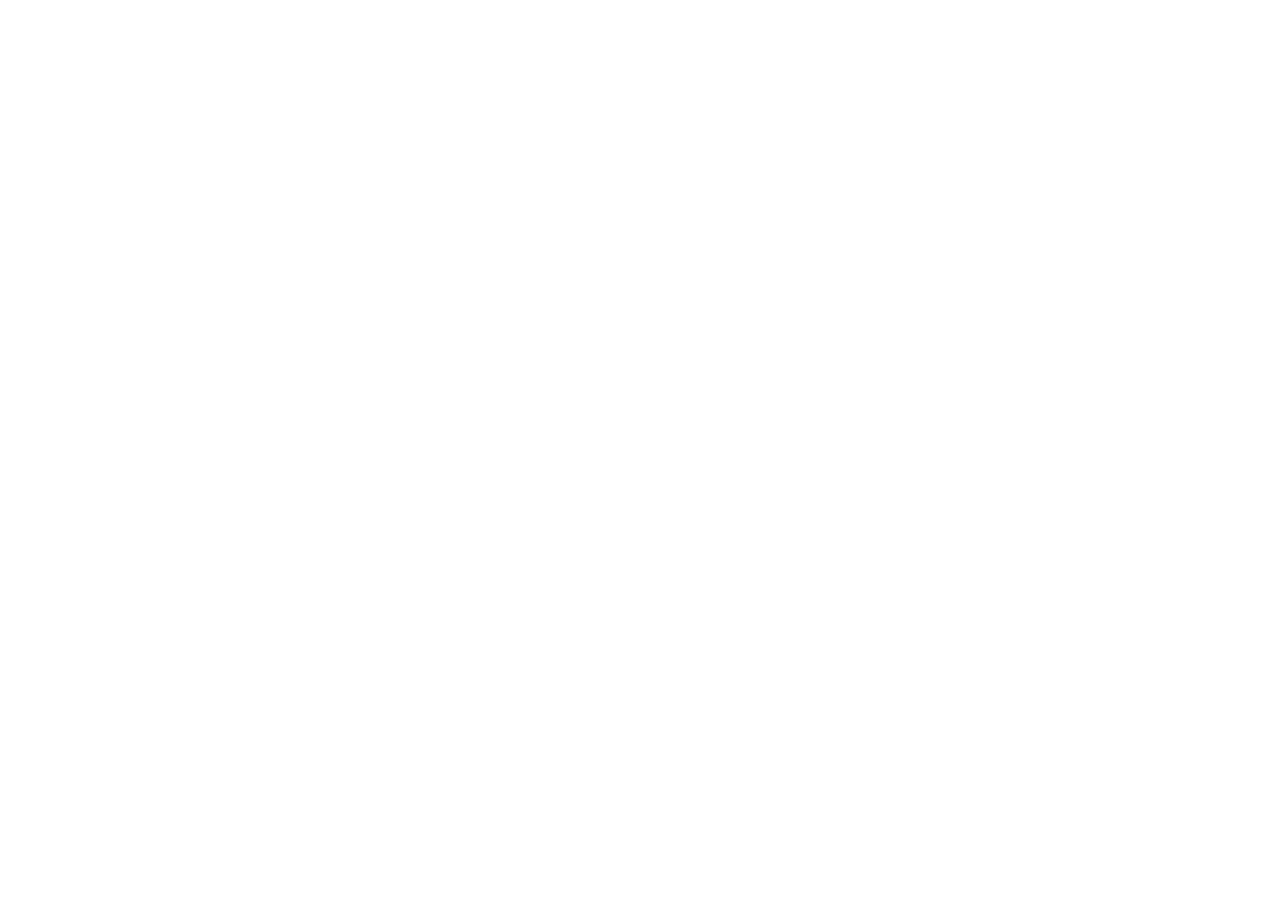
==== index.html @ 6bf8e76a "Iniciando proyecto" ====
<!DOCTYPE html>
<html lang="en">
<head>
    <meta charset="UTF-8">
    <meta name="viewport" content="width=device-width, initial-scale=1.0">
    <meta http-equiv="X-UA-Compatible" content="ie=edge">
    <title>Document</title>
    <!--Import Google Icon Font-->
    <link href="https://fonts.googleapis.com/icon?family=Material+Icons" rel="stylesheet">
    <!-- Compiled and minified CSS -->
    <link rel="stylesheet" href="https://cdnjs.cloudflare.com/ajax/libs/materialize/1.0.0/css/materialize.min.css">
    <link rel="stylesheet" href="./css/style.css">
</head>
<body>
    <header class="container">
        

    </header>
    <main>

    </main>
    <footer>

    </footer>
    <!-- Compiled and minified JavaScript -->
    <script src="https://cdnjs.cloudflare.com/ajax/libs/materialize/1.0.0/js/materialize.min.js"></script>
</body>
</html>
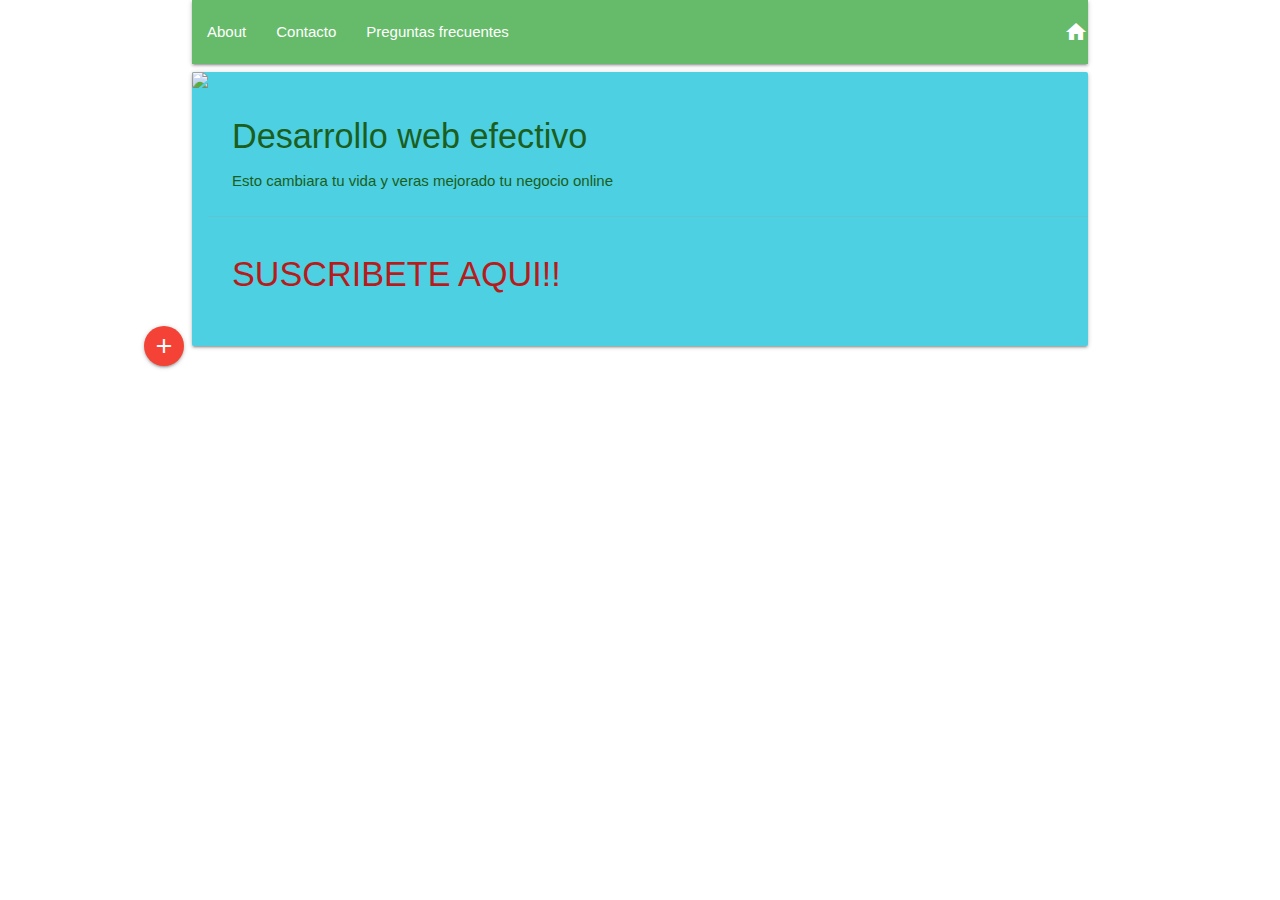
==== commit 0af8a2e1: "agregando barra de navegacion" ====
--- a/index.html
+++ b/index.html
@@ -13,8 +13,38 @@
 </head>
 <body>
     <header class="container">
-        
-
+        <nav>
+            <div class="nav-wrapper green lighten-1">
+              <a href="./index.html" class="right">
+                <i class="material-icons" id="home">home</i>
+              </a>
+              <ul id="nav-mobile" class="left hide-on-med-and-down">
+                <li><a href="#">About</a></li>
+                <li><a href="./contact.html">Contacto</a></li>
+                <li><a href="./question.html">Preguntas frecuentes</a></li>
+              </ul>
+            </div>
+        </nav>
+        <div class="card horizontal cyan lighten-2">
+            <div class="card-image">
+                <img src="./images/hero.jpg">
+                <a class="btn-floating halfway-fab waves-effect waves-light red">
+                    <i class="material-icons">add</i>
+                </a>
+            </div>
+            <div class="card-stacked">
+                <div class="card-content green-text text-darken-4">
+                    <h4>Desarrollo web efectivo</h4>
+                    <p class="valign-wrapper">Esto cambiara tu vida y veras mejorado tu negocio online</p>
+                </div>
+                    <div class="card-action">
+                        <a href="#" class="red-text text-darken-4">
+                            <h4>Suscribete aqui!!</h4>
+                        </a>
+                    </div>
+                </div>
+            </div>
+        </div>
     </header>
     <main>
 
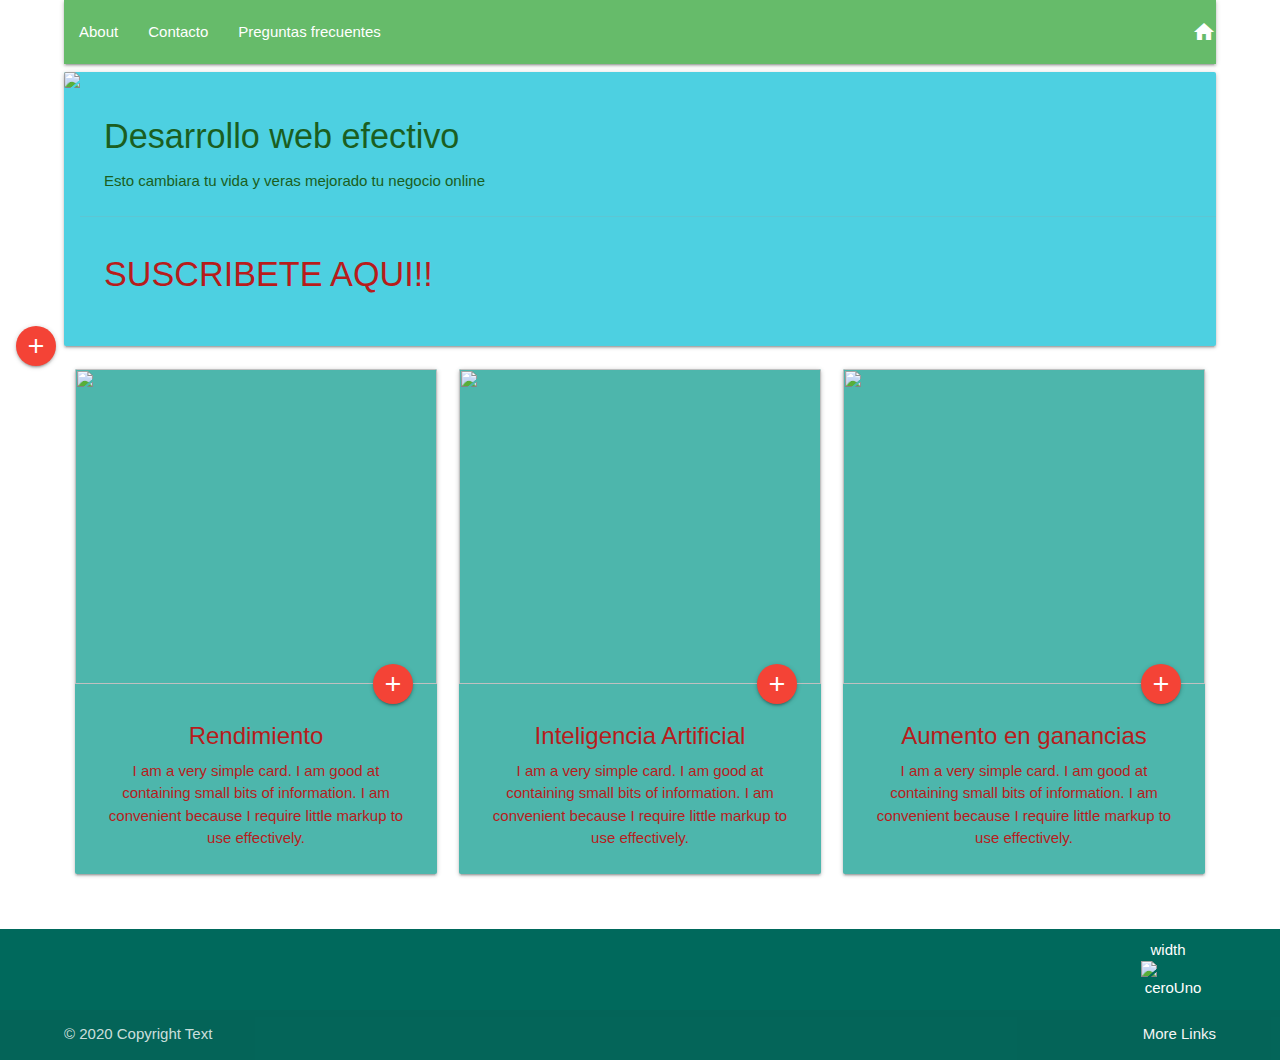
==== commit 0e72a3cd: "agregando footer y caracteristicas" ====
--- a/index.html
+++ b/index.html
@@ -46,12 +46,88 @@
             </div>
         </div>
     </header>
-    <main>
+    <main class="container">
+        <div class="row center-align">
+            <div class="col s12">
 
+            </div>
+            <div class="col s12">
+                <div class="row red-text text-darken-4">
+                    <div class="col s4">
+                        <div class="card center-align teal lighten-2">
+                            <div class="card-image">
+                              <img src="./images/efficiency.png" style="height: 35vh;">
+                              <a class="btn-floating halfway-fab waves-effect waves-light red"><i class="material-icons">add</i></a>
+                            </div>
+                            <div class="card-content">
+                                <h6 class="card-title">Rendimiento</h6>
+                                <p>I am a very simple card. I am good at containing small bits of information. I am convenient because I require little markup to use effectively.</p>
+                            </div>
+                        </div>
+                    </div>
+                    <div class="col s4">
+                        <div class="card center-align teal lighten-2">
+                            <div class="card-image ">
+                              <img src="images/artificial.png" style="height: 35vh;">
+                              <a class="btn-floating halfway-fab waves-effect waves-light red"><i class="material-icons">add</i></a>
+                            </div>
+                            <div class="card-content">
+                                <h6 class="card-title">Inteligencia Artificial</h6>
+                                <p>I am a very simple card. I am good at containing small bits of information. I am convenient because I require little markup to use effectively.</p>
+                            </div>
+                        </div>
+                    </div>
+                    <div class="col s4">
+                        <div class="card  center-align teal lighten-2">
+                            <div class="card-image">
+                              <img src="images/economico.png" style="height: 35vh;">
+                              <a class="btn-floating halfway-fab waves-effect waves-light red"><i class="material-icons">add</i></a>
+                            </div>
+                            <div class="card-content">
+                                <h6 class="card-title">Aumento en ganancias</h6>
+                                <p>I am a very simple card. I am good at containing small bits of information. I am convenient because I require little markup to use effectively.</p>
+                            </div>
+                        </div>
+                    </div>
+                </div>
+            </div>
+        </div>
     </main>
-    <footer>
-
-    </footer>
+    <footer class="page-footer teal darken-3" id="footer">
+        <div class="container">
+            <div class="row" id="footer-row">
+                <div class="col s1 m1 l1 xl1">
+                    <a href="https://www.facebook.com/angel.santillanbrambila" target="_blank">
+                        <img src="./images/facebook.svg" class="img-footer" alt="">
+                    </a>
+                </div>
+                <div class="col s1 m1 l1 xl1">
+                    <a href="https://twitter.com/angelsadefe18" target="_blank">
+                        <img src="./images/twitter.svg" class="img-footer" alt="">
+                    </a>
+                </div>
+                <div class="col s1 m1 l1 xl1">
+                    <a href="https://www.instagram.com/angelsantillanbrambila/?hl=es-la" target="_blank">
+                        <img src="./images/instagram.svg" class="img-footer" alt="">
+                    </a>
+                </div>
+                <div class="col s8 m8 l8 xl8">
+                    <a href="https://github.com/satoshi9394" target="_blank">
+                        <img src="./images/github.svg" class="img-footer" alt="">
+                    </a>
+                </div>
+                <div class="col s1 m1 l1 xl1">
+                    <p class="center-align" id="footer-title">width</p>
+                    <img src="./images/ceroUno.png" class="center-align img-footer" id="cerouno" alt="ceroUno">
+                </div>
+            </div>
+        </div>
+        <div class="footer-copyright">
+            <div class="container">
+            © 2020 Copyright Text
+            <a class="grey-text text-lighten-4 right" href="#!">More Links</a>
+            </div>
+          </div>
     <!-- Compiled and minified JavaScript -->
     <script src="https://cdnjs.cloudflare.com/ajax/libs/materialize/1.0.0/js/materialize.min.js"></script>
 </body>
--- a/css/style.css
+++ b/css/style.css
@@ -0,0 +1,21 @@
+
+.container{
+    width: 90vw;
+}
+
+.img-footer{
+    height: 60px;
+    padding-left: 10px;
+}
+
+#footer-title{
+    margin: 0;
+}
+
+#footer{
+    padding-top: 10px;
+}
+
+#footer-row{
+    margin-bottom: 10px;
+}
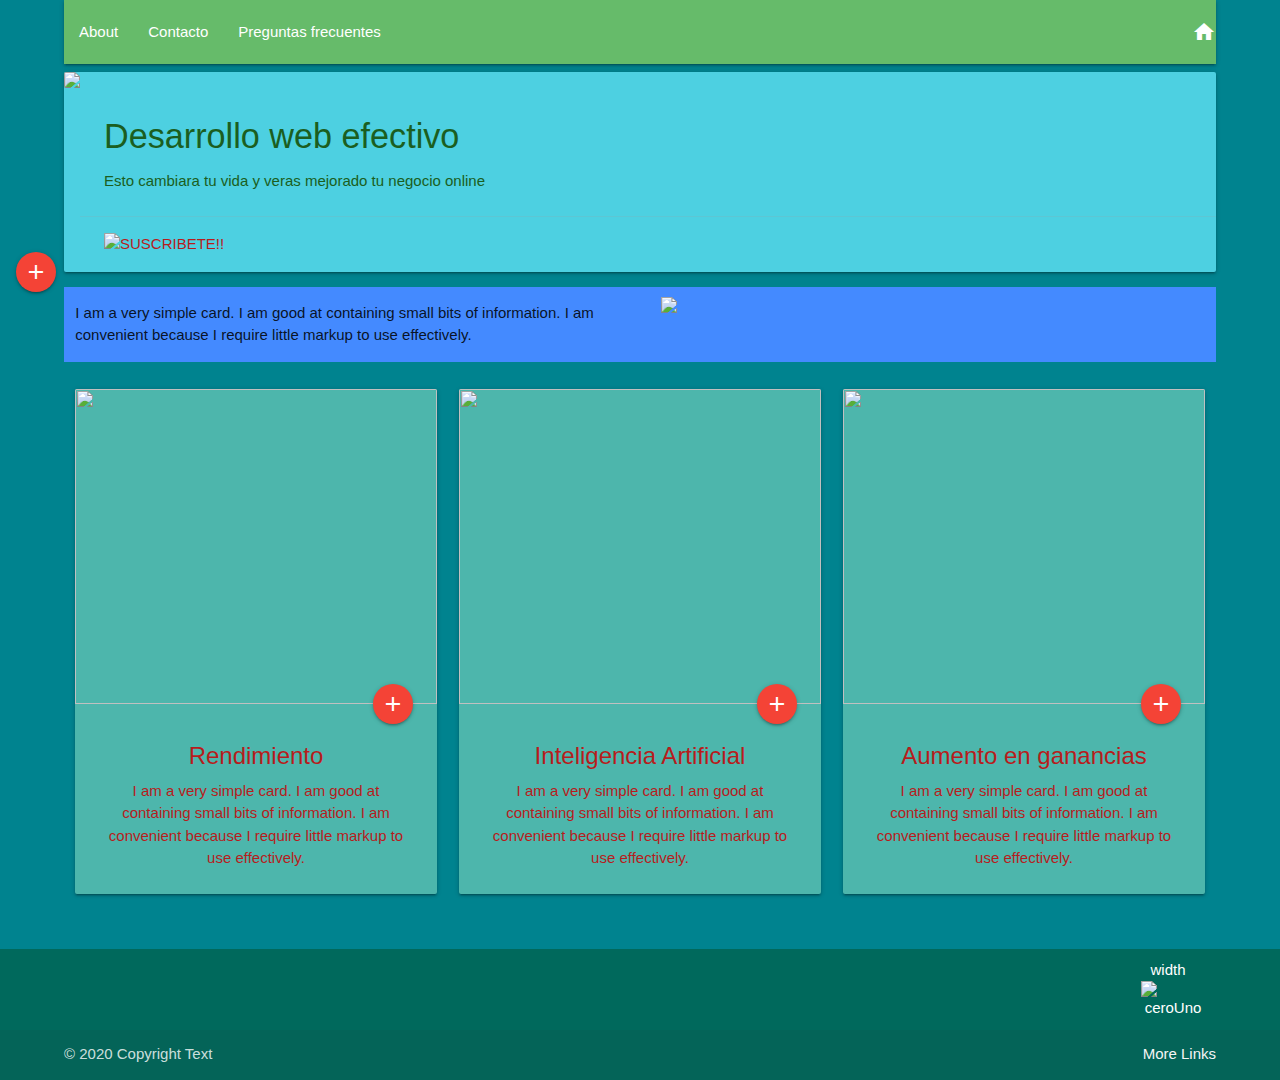
==== commit ad99c904: "agregando preliminares caracteristicas body" ====
--- a/index.html
+++ b/index.html
@@ -39,7 +39,7 @@
                 </div>
                     <div class="card-action">
                         <a href="#" class="red-text text-darken-4">
-                            <h4>Suscribete aqui!!</h4>
+                            <img src="./images/suscribete.png" style="height: 12vh; width: 30vw;" alt="suscribete!!">
                         </a>
                     </div>
                 </div>
@@ -47,9 +47,21 @@
         </div>
     </header>
     <main class="container">
-        <div class="row center-align">
+        <div class="row">
             <div class="col s12">
-
+                <div class="row blue accent-2">
+                    <div class="col s6">
+                        <div class="card-content">
+                            <p>I am a very simple card. I am good at containing small bits of information.
+                            I am convenient because I require little markup to use effectively.</p>
+                        </div>
+                    </div>
+                    <div class="col s6">
+                        <div class="card-image">
+                            <img src="./images/soluciones.jpg" style="width: 40vw; margin: 10px 10px;">
+                        </div>
+                    </div>
+                </div>
             </div>
             <div class="col s12">
                 <div class="row red-text text-darken-4">
--- a/css/style.css
+++ b/css/style.css
@@ -1,3 +1,16 @@
+:root
+{
+    --verde-fuerte: rgb(43, 187, 84);
+    --celeste:      #1620A6;
+    --cyan-angel:         #00838F;
+    --cyan-dark:    #006972;
+
+}
+
+body
+{
+    background-color: var(--cyan-angel);
+}
 
 .container{
     width: 90vw;
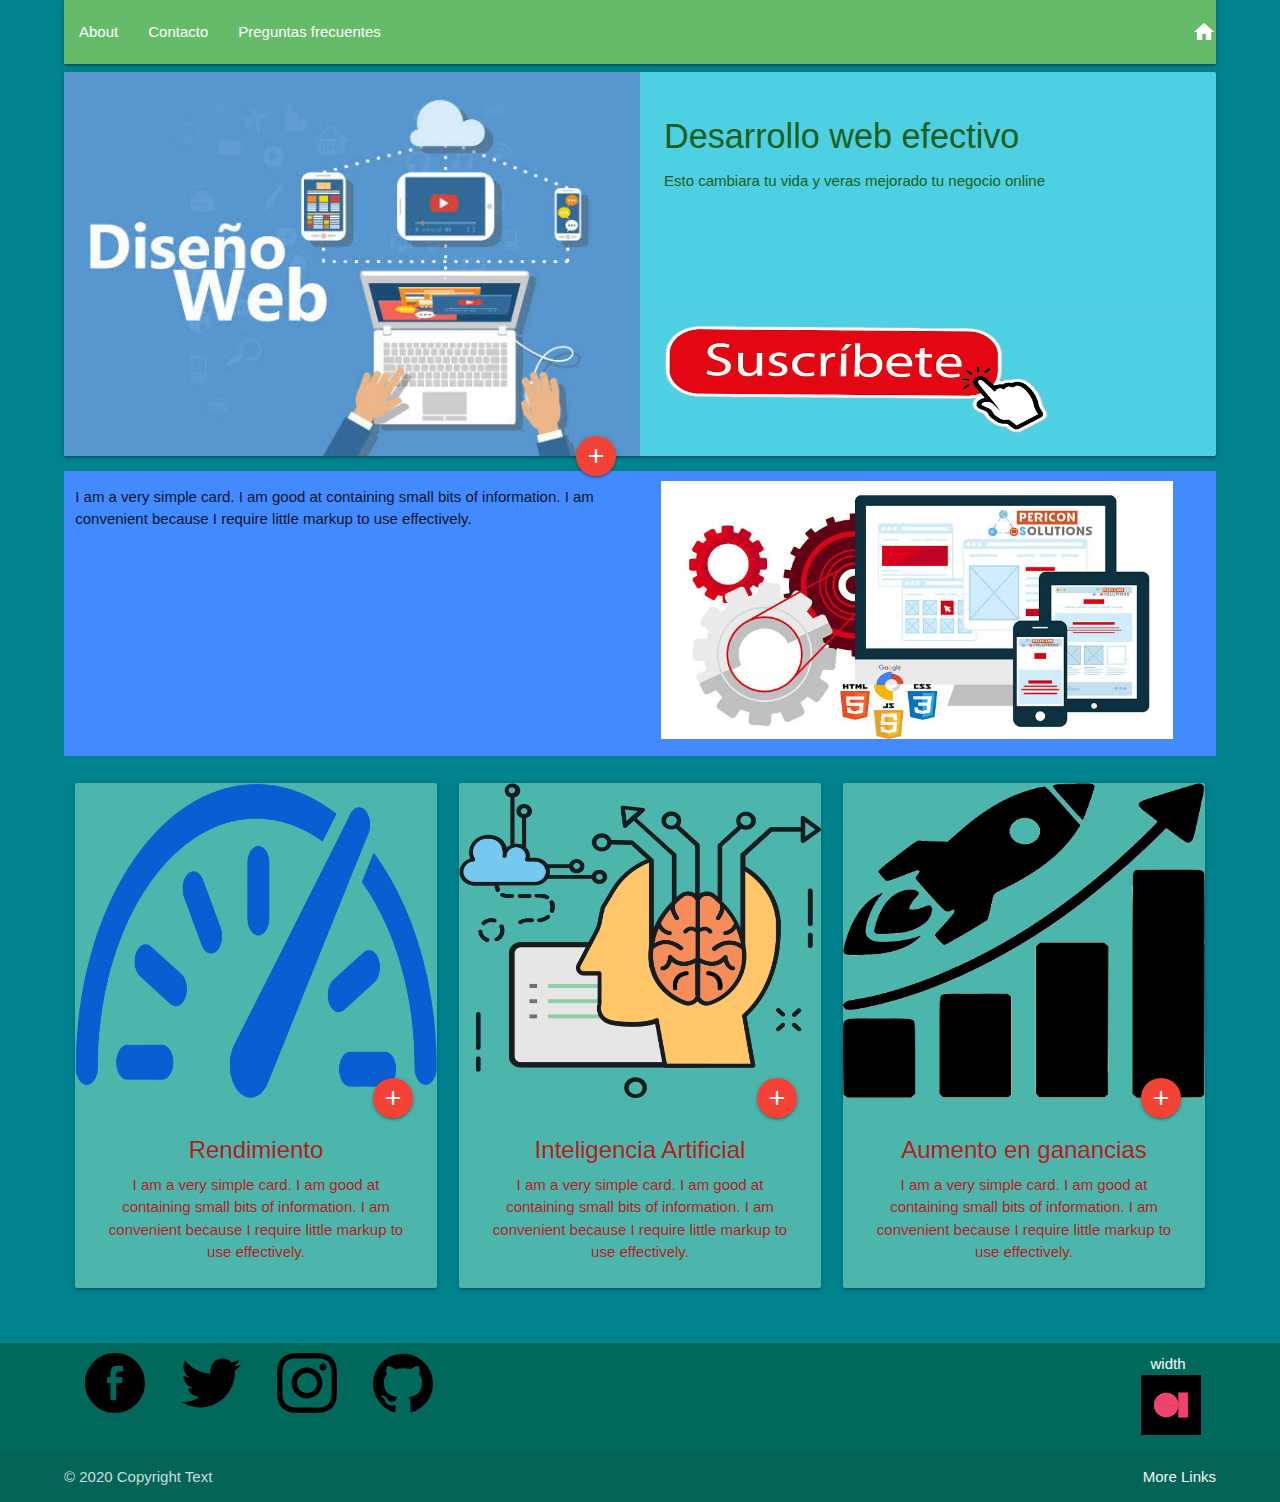
==== commit 6a81171e: "Primer previw para enviar a github" ====
--- a/index.html
+++ b/index.html
@@ -139,7 +139,8 @@
             © 2020 Copyright Text
             <a class="grey-text text-lighten-4 right" href="#!">More Links</a>
             </div>
-          </div>
+        </div>
+    </footer>
     <!-- Compiled and minified JavaScript -->
     <script src="https://cdnjs.cloudflare.com/ajax/libs/materialize/1.0.0/js/materialize.min.js"></script>
 </body>
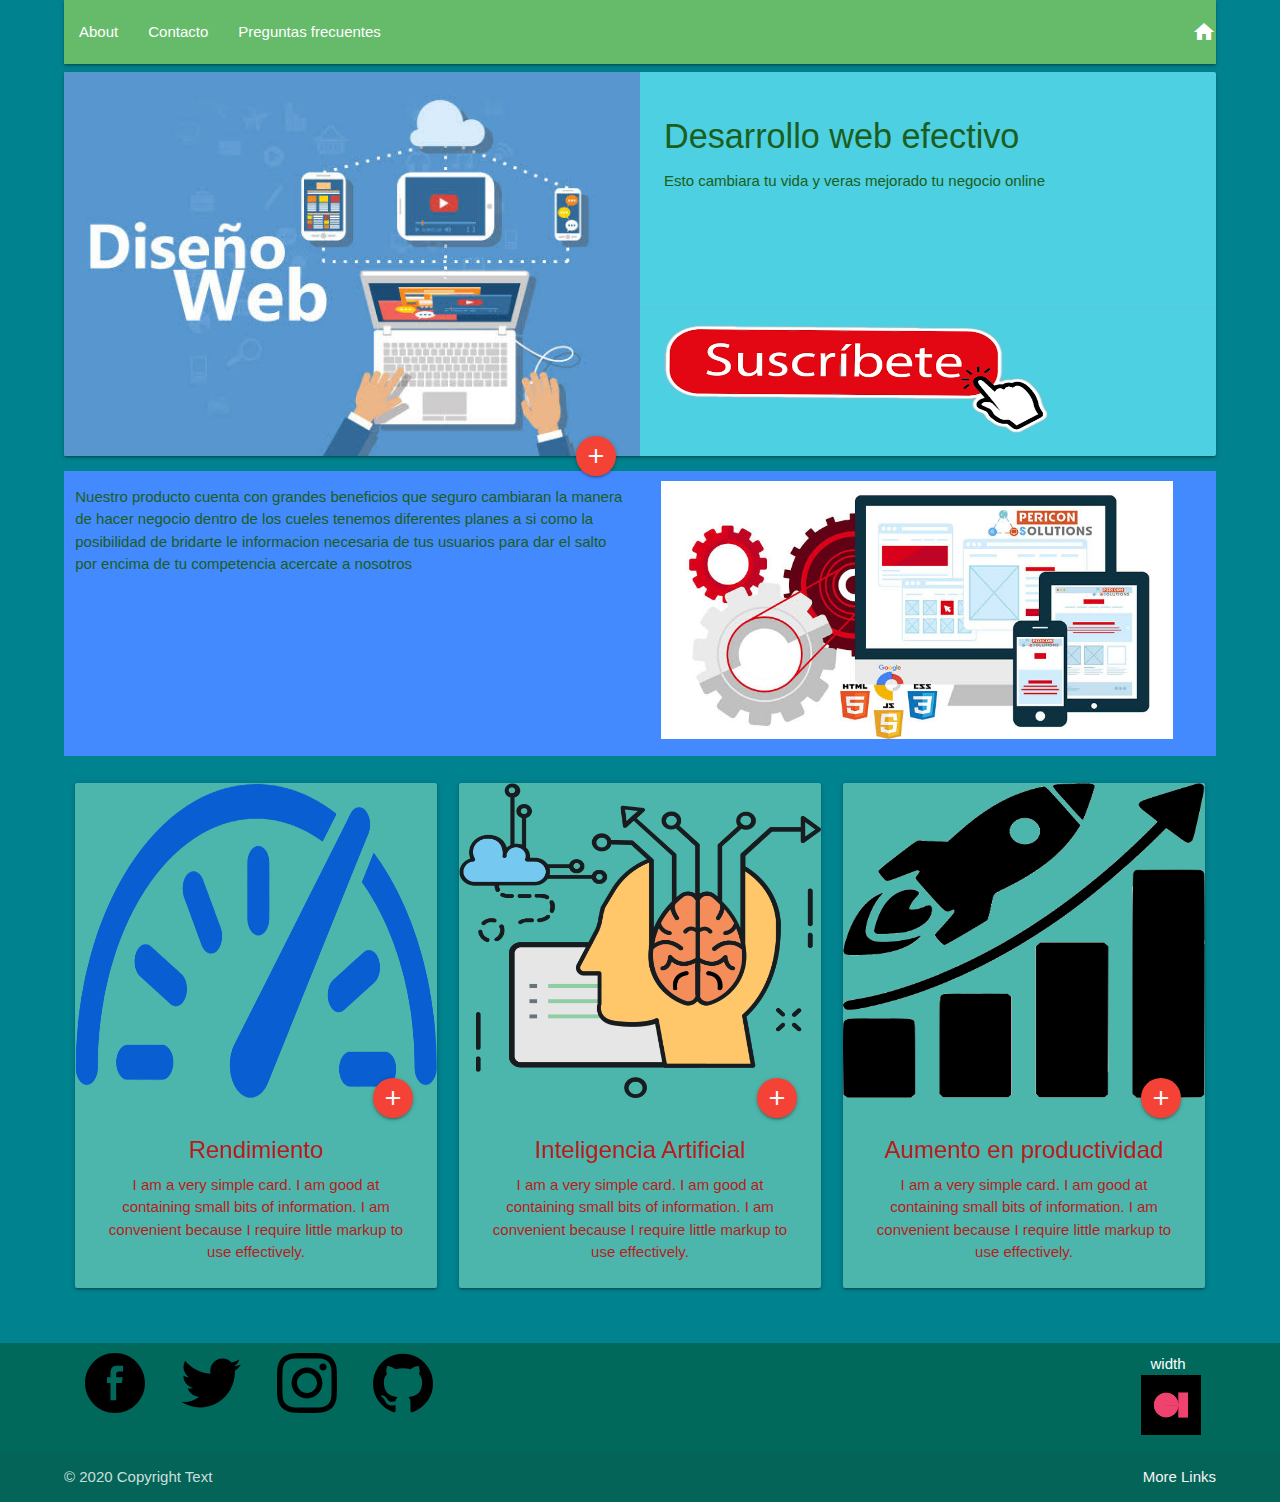
==== commit d4ecc4c6: "version beta" ====
--- a/index.html
+++ b/index.html
@@ -51,9 +51,13 @@
             <div class="col s12">
                 <div class="row blue accent-2">
                     <div class="col s6">
-                        <div class="card-content">
-                            <p>I am a very simple card. I am good at containing small bits of information.
-                            I am convenient because I require little markup to use effectively.</p>
+                        <div class="card-content green-text text-darken-4 ">
+                            <p>Nuestro producto cuenta con grandes beneficios que seguro 
+                                cambiaran la manera de hacer negocio dentro de los cueles 
+                                tenemos diferentes planes a si como la posibilidad 
+                                de bridarte le informacion necesaria de tus usuarios
+                                para dar el salto por encima de tu competencia acercate a nosotros
+                            </p>
                         </div>
                     </div>
                     <div class="col s6">
@@ -96,7 +100,7 @@
                               <a class="btn-floating halfway-fab waves-effect waves-light red"><i class="material-icons">add</i></a>
                             </div>
                             <div class="card-content">
-                                <h6 class="card-title">Aumento en ganancias</h6>
+                                <h6 class="card-title">Aumento en productividad</h6>
                                 <p>I am a very simple card. I am good at containing small bits of information. I am convenient because I require little markup to use effectively.</p>
                             </div>
                         </div>
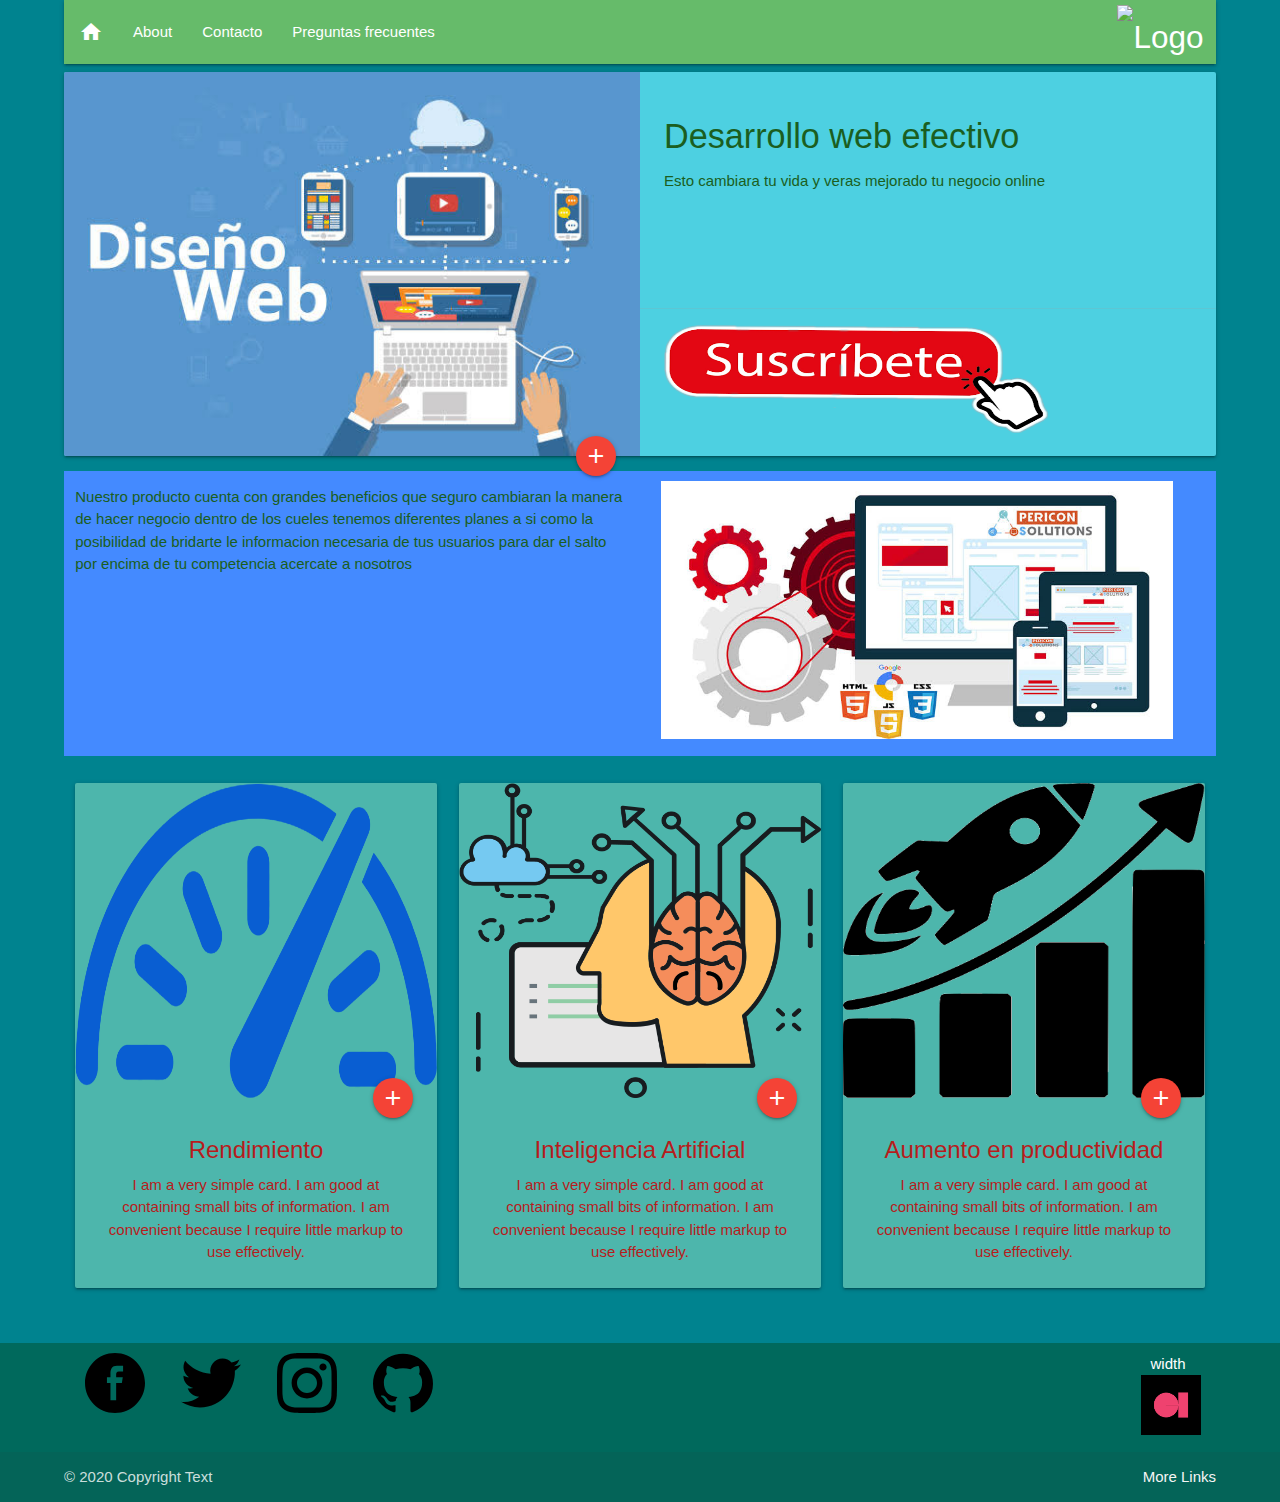
==== commit ebd07aaa: "mejorando barra de navegacion" ====
--- a/index.html
+++ b/index.html
@@ -15,13 +15,28 @@
     <header class="container">
         <nav>
             <div class="nav-wrapper green lighten-1">
-              <a href="./index.html" class="right">
-                <i class="material-icons" id="home">home</i>
+              <a href="./index.html" class="brand-logo right">
+                <img src="./images/logo.png" 
+                alt="Logo" 
+                width="80vw"
+                height="50vh" 
+                style="margin: 5px;" >
               </a>
               <ul id="nav-mobile" class="left hide-on-med-and-down">
-                <li><a href="#">About</a></li>
-                <li><a href="./contact.html">Contacto</a></li>
-                <li><a href="./question.html">Preguntas frecuentes</a></li>
+                <li>
+                    <a href="./index.html">
+                        <i class="material-icons large">home</i>
+                    </a>
+                </li>
+                <li>
+                    <a href="#">About</a>
+                </li>
+                <li>
+                    <a href="./contact.html">Contacto</a>
+                </li>
+                <li>
+                    <a href="./question.html">Preguntas frecuentes</a>
+                </li>
               </ul>
             </div>
         </nav>
